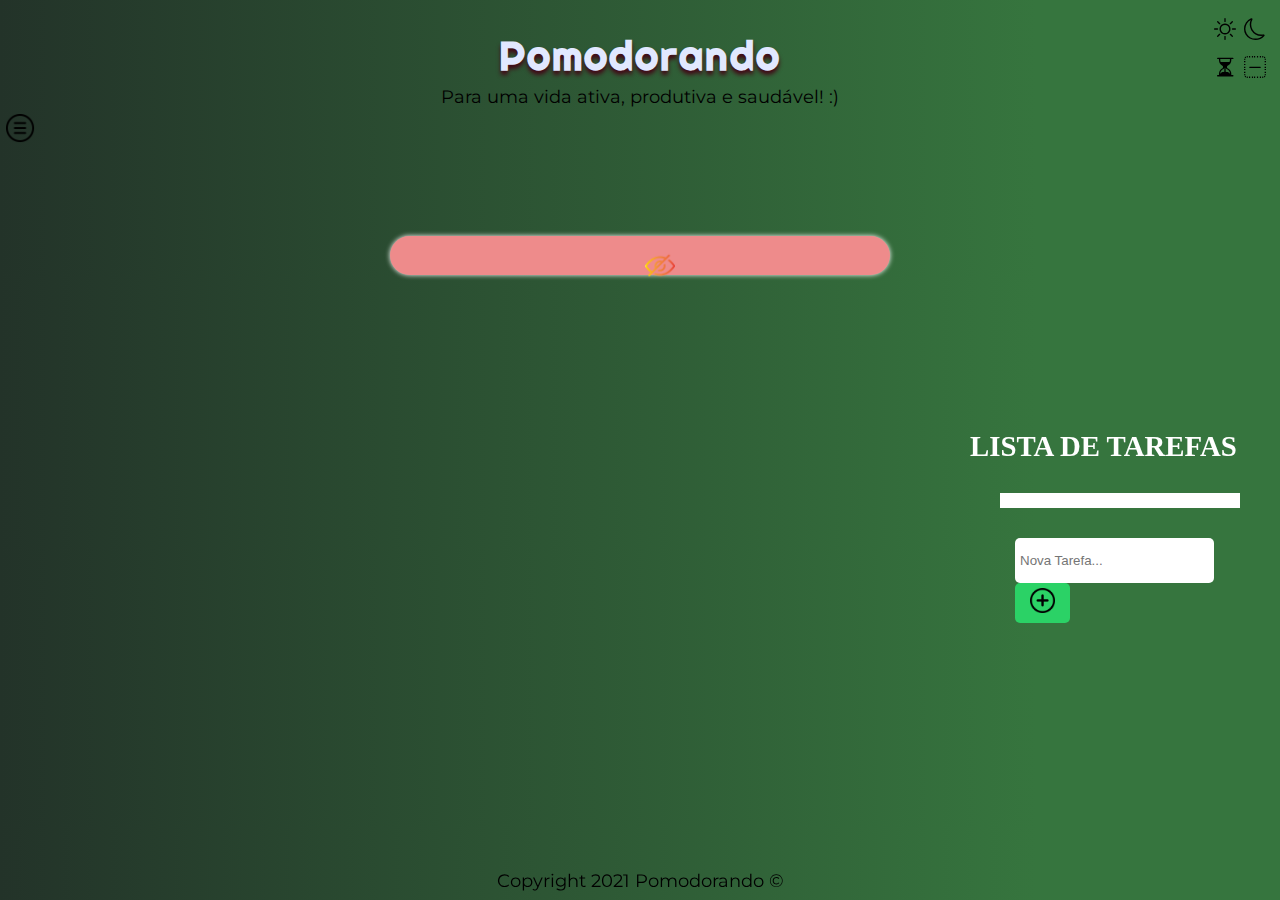
==== src/index.html @ 74346477 "barra" ====
<!DOCTYPE html>
<html lang="en">

<head>
  <meta charset="UTF-8">
  <meta http-equiv="X-UA-Compatible" content="IE=edge">
  <meta name="viewport" content="width=device-width, initial-scale=1.0">
  <link rel="stylesheet" href="https://cdn.jsdelivr.net/npm/bootstrap@4.6.1/dist/css/bootstrap.min.css"
    integrity="sha384-zCbKRCUGaJDkqS1kPbPd7TveP5iyJE0EjAuZQTgFLD2ylzuqKfdKlfG/eSrtxUkn" crossorigin="anonymous">
  <link rel="stylesheet" href="https://cdn.jsdelivr.net/npm/bootstrap-icons@1.7.0/font/bootstrap-icons.css">
  <link rel="stylesheet" href="style.css">
  <link rel="stylesheet" href="css/cronometro.css">
  <link rel="shortcut icon" href="img/favcon.jpg" type="image/x-icon">
  <title>POMODORANDO</title>

</head>

<body onload="carregar()">

  <!--Titulo INICIO-->
  <h2>Pomodorando</h2>
  <p>Para uma vida ativa, produtiva e saudável! :)</p>
  <!--Titulo FIM-->

  <!--TEMA-->
  <div class="tema" onclick="mudarTema()">
    <label class="descricao pointer" for="switchTema"><i class="bi bi-brightness-high"></i></label>
    <div class="custom-control custom-switch">
      <input type="checkbox" class="custom-control-input pointer" id="switchTema">
      <label class="custom-control-label descricao pointer" for="switchTema"><i class="bi bi-moon"></i></label>
    </div>
  </div>


  <!--MODO ZEN-->
  <div class="zen" onclick="modoZen()">
    <label class="descricao" for="modoZen"><i class="bi bi-hourglass-split"></i></i></label>
    <div class="custom-control custom-switch">
      <input type="checkbox" class="custom-control-input" id="modoZen">
      <label class="custom-control-label descricao" for="modoZen"><i class="bi bi-dash-square-dotted"></i></label>
    </div>
  </div>

  <!--MENU LATERAL INICIO-->
  <input type="checkbox" id="check">
  <label for="check"><img src="img/barra-de-menu.png" alt="menu" class="menu"></label>
  <nav>
    <ul>
      <li><a href="index.html">Home</a></li>
      <li><a href="#">Configurações</a></li>
      <li><a href="#">Contato</a></li>
      <li><a href="saibamais.html">Sobre</a></li>
      <li><a href="#" onclick="abreJanela()">Compartilhe</a></li>
    </ul>
  </nav>
  <!--MENU LATERAL FIM-->

  <!--LISTA TO-DO INICIO-->
  <div>
    <aside id="lista">

      <div class="container">
        <div class="row">
          <div class="intro col-12">
            <h1>Lista de Tarefas</h1>
            <div>
              <div class="border1"></div>
            </div>
          </div>
        </div>

        <div class="progress">
          <span class="progress-bar" style="width: 0%"></span>

        </div>


        <div class="row" style="width: 100%">
          <div class="dados col-6">
            <input id="userInput" type="text" placeholder="Nova Tarefa..." maxlength="27">
            <button id="enter"><i class=""><img src="img/adicionar.png"></i></button>
          </div>
        </div>

        <!-- Empty List -->
        <div class="row">
          <div class="listItems col-12">
            <ul class="col-12 offset-0 col-sm-8 offset-sm-2" id="ul">
            </ul>
          </div>
        </div>

      </div>
    </aside>
  </div>
  <!--LISTA TO-DO FIM-->

  <!--CRONOMETRO INICIO-->

  <div class="max-width" id="cronometro">

    <input type="checkbox" id="toggle-1">
    <label for="toggle-1">
      <img src="img/ocultar.png" alt="ocultar">
    </label><br>

    <div id="mostra">

      <h1 id="counter">00:00:00</h1><br>
      <input class="form-check-input" type="checkbox" />
      <button class="start" onclick="start();"><img src="img/play.png" alt="play"></button>
      <button class="pause" onclick="pause();"><img src="img/pause.png" alt="pause"></button>
      <button class="stop" onclick="stop();"><img src="img/stop.png" alt="stop"></button><br>

      <audio id="avisando" src="https://actions.google.com/sounds/v1/alarms/medium_bell_ringing_near.ogg"></audio>
    </div>
  </div>
  <!--CRONOMETRO FIM-->

  <!--FOOTER INICIO-->
  <footer id="footer">
    <p>Copyright 2021 Pomodorando &copy;</p>
  </footer>
  <!--FOOTER FIM-->

  <script src="main.js"></script>
  <script src="https://cdn.jsdelivr.net/npm/jquery@3.5.1/dist/jquery.slim.min.js"
    integrity="sha384-DfXdz2htPH0lsSSs5nCTpuj/zy4C+OGpamoFVy38MVBnE+IbbVYUew+OrCXaRkfj"
    crossorigin="anonymous"></script>
  <script src="https://cdn.jsdelivr.net/npm/bootstrap@4.6.1/dist/js/bootstrap.bundle.min.js"
    integrity="sha384-fQybjgWLrvvRgtW6bFlB7jaZrFsaBXjsOMm/tB9LTS58ONXgqbR9W8oWht/amnpF"
    crossorigin="anonymous"></script>

</body>

</html>
---- src/style.css ----
/*--============= FONTES =============-->*/
@import url('https://fonts.googleapis.com/css2?family=Righteous&display=swap');
@import url('https://fonts.googleapis.com/css2?family=Montserrat&display=swap');
@import url('https://fonts.googleapis.com/css2?family=Concert+One&display=swap');

*{
  margin: 10 auto;
  padding: 0;
}

body{
position: relative;
background: rgba(239, 72, 61, 0.9);
background: linear-gradient(0deg, rgba(238, 54, 41, 0.9) 0%, rgba(239, 72, 61, 0.9) 0.01%, rgba(239, 72, 61, 0.9) 69.88%, rgba(255, 107, 61, 0.9) 100%);
background: -webkit-linear-gradient(0deg, rgba(238, 54, 41, 0.9) 0%, rgba(239, 72, 61, 0.9) 0.01%, rgba(239, 72, 61, 0.9) 69.88%, rgba(255, 107, 61, 0.9) 100%);
background: -moz-linear-gradient(0deg, rgba(238, 54, 41, 0.9) 0%, rgba(239, 72, 61, 0.9) 0.01%, rgba(239, 72, 61, 0.9) 69.88%, rgba(255, 107, 61, 0.9) 100%);
font-family: Montserrat;
}

h2{
 font-family: Righteous;
 letter-spacing: 2px;
 margin-top: 30px;
 margin-bottom: 5px;
 text-align: center;
 color: rgb(225, 232, 255);
 font-size: 40px;
 text-shadow: 0px 4px 4px #420716;
}

p{
 font-family: Montserrat;
 text-align: center;
 color: black;
 font-size: 18px;
}


.listatarefas {
  position: fixed;
  top: 120px;
  right: 10px;
  display: flex;

}

/*LISTA TO-DO INICIO*/
#lista {
  top: 400px;
  right: 10px;
  display: flex;
  position:fixed;
  transition: all .5s;
}
.intro {
  margin: 30px 0px;
  font-weight: bold;
}

#lista h1 {
  font-size: 180%;
  color: #ffffff;
  text-transform: uppercase;
  font-weight: 800px;
  
}



.dados{
  margin: 0 auto;
  width: 70%;
}


#enter {
  border: none;
  padding: 5px 15px;
  border-radius: 5px;
  color: #f289a5;
  background-color: #2bd266;
  transition: all 0.75s ease;
  -webkit-transition: all 0.75s ease;
  -moz-transition: all 0.75s ease;
  -ms-transition: all 0.75s ease;
  -o-transition: all 0.75 ease;
  font-weight: normal;
  display: inline-block;
}

#enter:hover{
  background-color: #02798F;
  color: #FFCD5D;
}

  #enter img{
      width: 25px;
      height: 25px;
  }

ul {
  text-align: left;
  margin-top: 20px;
}


li {
  list-style: none;
  padding: 10px 20px;
  color: #ffffff;
  text-transform: capitalize;
  font-weight: 600;
  border: 2px solid #025f70;
  border-radius: 5px;
  margin-bottom: 10px;
  background: #f289a5;
  transition: all 0.75s ease;
  -webkit-transition: all 0.5s ease;
  -moz-transition: all 0.5s ease;
  -ms-transition: all 0.5s ease;
  -o-transition: all 0.5 ease;
}

li:hover {
  background: #f289a5;
}

li > button {
  font-weight: normal;
  background: none;
  border: none;
  float: right !important;
  color: #025f70;
  font-weight: 800;
}

input {
  border-radius: 5px;
  min-width: 90%;
  padding: 5px;
  height: 35px;
  border: none;
  margin: 0px;
  float: left;
}


.done {
  background: #51DF70 !important;
  color: #00891E;
}

.delete {
  display: none;
}



/*LISTA TO-DO FIM*/


/*Cronometro Inicio*/

.max-width {
  max-width: 500px;
  width: 100%;
  padding: 10px;
  box-sizing: border-box;
  margin-top: 10%;
  background-color: rgba(255, 255, 255, 0.295);
  box-shadow: 0 0 5px rgb(255, 255, 255);
  text-align: center;
  font-weight: bold;
  font-family: 'Concert One';
  border-radius: 1;
}

time {
  font-family: Concert One;
  margin-top: 20px;
  }
  
button {
  padding: 10px;
  border: none;
  outline: none;
  font-family: Montserrat;
  font-size: 1.1em;
  transition: all .5s;
  cursor: pointer;
  border-radius: 25px;
  font-weight: bold;
}

button:hover{
background-color: blanchedalmond;
}

.start{
  background-color: rgb(52, 216, 52);
}

.pause{
  background-color: rgb(70, 147, 235);
}

.stop{
  background-color: rgb(202, 54, 54);
}

/*Cronometro Fim*/




/*MENU LATERAL INICIO*/
ul{
  list-style: none; /*Retira a bolinha das listas*/
 }

a{
  text-decoration: none; /*Retira o sublinhado dos links*/
  color: black;
}

img{
  width: 40px; /*Tamanho do icone de menu*/
}

input[type="checkbox"]
{
  display: none;
  
}

nav{
  background-color: rgba(16, 16, 17, 0.282);
  width: 350px;
  left: -350px;
  height: 100%;
  position: absolute;
  transition: all .5s;
}

input[type="checkbox"]:checked ~ nav{
transform: translateX(350px); /*faz o menu aparecer*/
}


ul{
  top: 10%;
  position: absolute;
  width: 100%;
}

a{
  color: white;
  display: block;
  padding: 20px 5px;
}

a:hover{
  background-color: rgb(176,224,230); /*Cor quando o mouse é posicionado no menu*/
  color: black;
}

label{
  
  padding: 15px;
  position: absolute; /*alinha o icone do menu*/
  z-index: 1; /*faz o menu sumir*/
}

/*MENU LATERAL FIM*/

/*FOOTER INICIO*/
#footer {
  position: fixed;
  font-size: smaller;
  bottom: 0;
  width: 100%;
  height: 30px;

}
/*FOOTER LATERAL FIM*/

/*TEMA*/
.tema {
  position: fixed;
  top: 12px;
  right: 10px;
  display: flex;

}
.descricao {
  position: relative;
  padding: 0;
  margin: 4px;
  font-size: 22px;
}

.pointer {
  cursor: pointer;
}

/*MODO ZEN*/
.zen {
  position: fixed;
  top: 50px;
  right: 10px;
  display: flex;

}
.descricao {
  position: relative;
  padding: 0;
  margin: 4px;
  font-size: 22px;
}

/*OCULTAR CRONOMETRO*/
/* Checkbox */
#toggle-1 {
  display:none;
}
 
label { 
 -webkit-appearance: push-button;
 -moz-appearance: button; 
 display: inline-block;
 cursor: pointer;
 padding: 5px;
}
 
/* CSS padrão da div */
#mostra {
  display:none;
}
 
/* CSS quando o checkbox está marcado */
#toggle-1:checked ~ #mostra {
  display:block;
}
 
img{
  width: 30px;
}

/* BARRA DE Progresso*/


body {
  box-sizing: border-box;
  justify-content: center;
  
}
.progress {
  width: 90%;
  height: 15px;
  background: white;
  border-radius: 0px;
  width: 240px;
  margin: 30px;
  right: 0px;

}

.progress-bar {
  position: absolute;
  height: 15px;
  background: #f289a5;
  animation: progress-animation 5s linear;
 
    
}
@keyframes progress-animation{
  0% { width: 0%; } 
  100% { width: 73%; }
}

@keyframes load {
  0% {
      width: 0%;
  }
  10% {
      width: 10%;
  }
  20% {
      width: 20%;
  }
  30% {
      width: 30%;
  }
  40% {
      width: 40%;
  }
  50% {
      width: 50%;
  }
  60% {
      width: 60%;
  }
  73% {
      width: 73%;
  }
---- src/css/cronometro.css ----
*{
  margin: 0 auto;
  padding: 0;
}

.max-width {
  max-width: 500px;
  width: 100%;
  padding: 10px;
  box-sizing: border-box;
  margin-top: 10%;
  background-color: rgb(238, 139, 139);
  box-shadow: 0 0 5px #FFF;
  text-align: center;
  font-weight: bold;
  border-radius: 1000px;
}

h1 {
  font-family:'Times New Roman', Times, serif;
  margin-top: 20px;
  }

button {
  padding: 10px;
  border: none;
  outline: none;
  font-family: 'Segoe UI';
  font-size: 1.1em;
  transition: all .5s;
  cursor: pointer;
  border-radius: 25px;
  font-weight: bold;
}


.titulo{
  font-family: 'Segoe UI', Tahoma, Geneva, Verdana, sans-serif;
 text-align: center;
 color: rgb(243, 149, 8);
 font-size: 50px;
}

button:hover{
background-color: blanchedalmond;
}

.start{
  background-color: rgb(52, 216, 52);
}

.pause{
  background-color: rgb(201, 201, 47);
}

.stop{
  background-color: rgb(202, 54, 54);
}
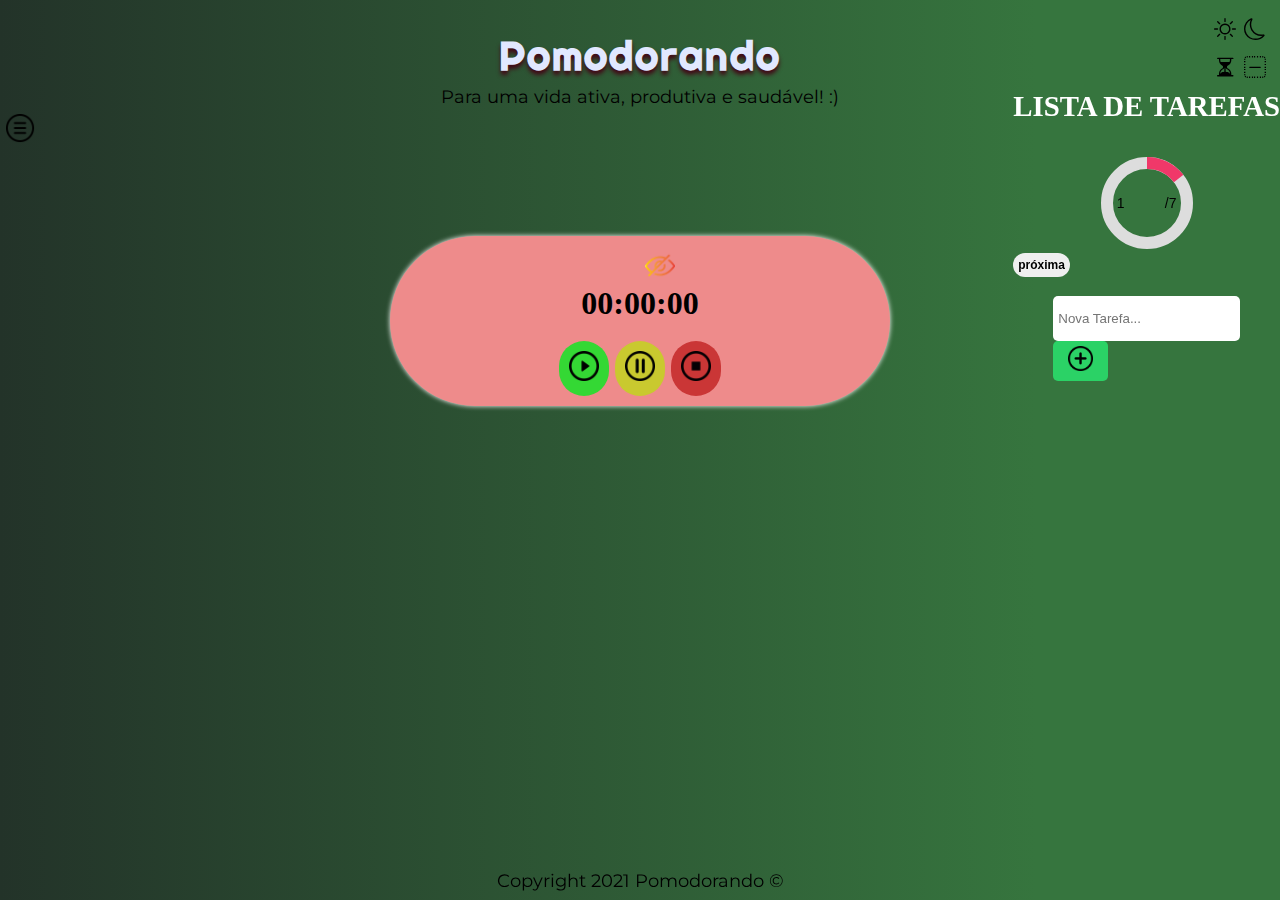
==== commit 5dc36812: "barra de progresso atualizada" ====
--- a/src/index.html
+++ b/src/index.html
@@ -69,10 +69,17 @@
           </div>
         </div>
 
-        <div class="progress">
-          <span class="progress-bar" style="width: 0%"></span>
+        <div class="graph">
 
+          <svg>
+            <circle cx="50" cy="50" r="40" />
+          </svg>
+          <svg class="cor">
+            <circle cx="50" cy="50" r="40" />
+          </svg>
+          <span class="counter">1</span> <span>/7</span>
         </div>
+        <button id="button1">próxima</button><br><br>
 
 
         <div class="row" style="width: 100%">
@@ -99,7 +106,7 @@
 
   <div class="max-width" id="cronometro">
 
-    <input type="checkbox" id="toggle-1">
+    <input type="checkbox" id="toggle-1" checked>
     <label for="toggle-1">
       <img src="img/ocultar.png" alt="ocultar">
     </label><br>
--- a/src/style.css
+++ b/src/style.css
@@ -46,11 +46,12 @@
 
 /*LISTA TO-DO INICIO*/
 #lista {
-  top: 400px;
-  right: 10px;
+  top: 60px;
+  right: 0;
   display: flex;
   position:fixed;
   transition: all .5s;
+  
 }
 .intro {
   margin: 30px 0px;
@@ -62,7 +63,7 @@
   color: #ffffff;
   text-transform: uppercase;
   font-weight: 800px;
-  
+  text-align: center;
 }
 
 
@@ -101,6 +102,7 @@
 ul {
   text-align: left;
   margin-top: 20px;
+  
 }
 
 
@@ -113,12 +115,13 @@
   border: 2px solid #025f70;
   border-radius: 5px;
   margin-bottom: 10px;
-  background: #f289a5;
+  background: #b1b1b1;
   transition: all 0.75s ease;
   -webkit-transition: all 0.5s ease;
   -moz-transition: all 0.5s ease;
   -ms-transition: all 0.5s ease;
   -o-transition: all 0.5 ease;
+  align-items: center;
 }
 
 li:hover {
@@ -322,6 +325,9 @@
 /* Checkbox */
 #toggle-1 {
   display:none;
+  flex-direction: row;
+justify-content: center;
+align-items: center;
 }
  
 label { 
@@ -349,57 +355,57 @@
 /* BARRA DE Progresso*/
 
 
-body {
-  box-sizing: border-box;
+.graph {
+  text-align: center;
+  width: 100px;
+  height: 100px;
+  line-height: 60px;
+  text-transform: uppercase;
+  font-family: sans-serif;
+  text-decoration: none;
+  font-size: 14px;
+  position: relative;
+  display: flex;
   justify-content: center;
-  
-}
-.progress {
-  width: 90%;
-  height: 15px;
-  background: white;
-  border-radius: 0px;
-  width: 240px;
-  margin: 30px;
-  right: 0px;
-
-}
-
-.progress-bar {
+  align-items: center;
+}
+
+#button1{
+  padding: 5px;
+  border: none;
+  outline: none;
+  font-family: Arial, Helvetica, sans-serif;
+  font-size: 12px;
+  transition: all .5s;
+  cursor: pointer;
+  border-radius: 25px;
+  font-weight: bold;
+}
+
+
+svg {
   position: absolute;
-  height: 15px;
-  background: #f289a5;
-  animation: progress-animation 5s linear;
+  width: 100%;
+  height: 100%;
+  top: 0;
+  left: 0;
+  fill: transparent;
+  stroke-width: 12px;
+  stroke: #ddd;
+}
+
+:root {
+  --size: 255;
+}
+
+.graph svg.cor {
+  stroke: #f03869;
+  stroke-dasharray: 255;
+  stroke-dashoffset: calc(var(--size) - 36.42);
+  transform: rotate(-90deg);
+  transform-origin: center;
+}
  
     
-}
-@keyframes progress-animation{
-  0% { width: 0%; } 
-  100% { width: 73%; }
-}
-
-@keyframes load {
-  0% {
-      width: 0%;
-  }
-  10% {
-      width: 10%;
-  }
-  20% {
-      width: 20%;
-  }
-  30% {
-      width: 30%;
-  }
-  40% {
-      width: 40%;
-  }
-  50% {
-      width: 50%;
-  }
-  60% {
-      width: 60%;
-  }
-  73% {
-      width: 73%;
-  }
+
+
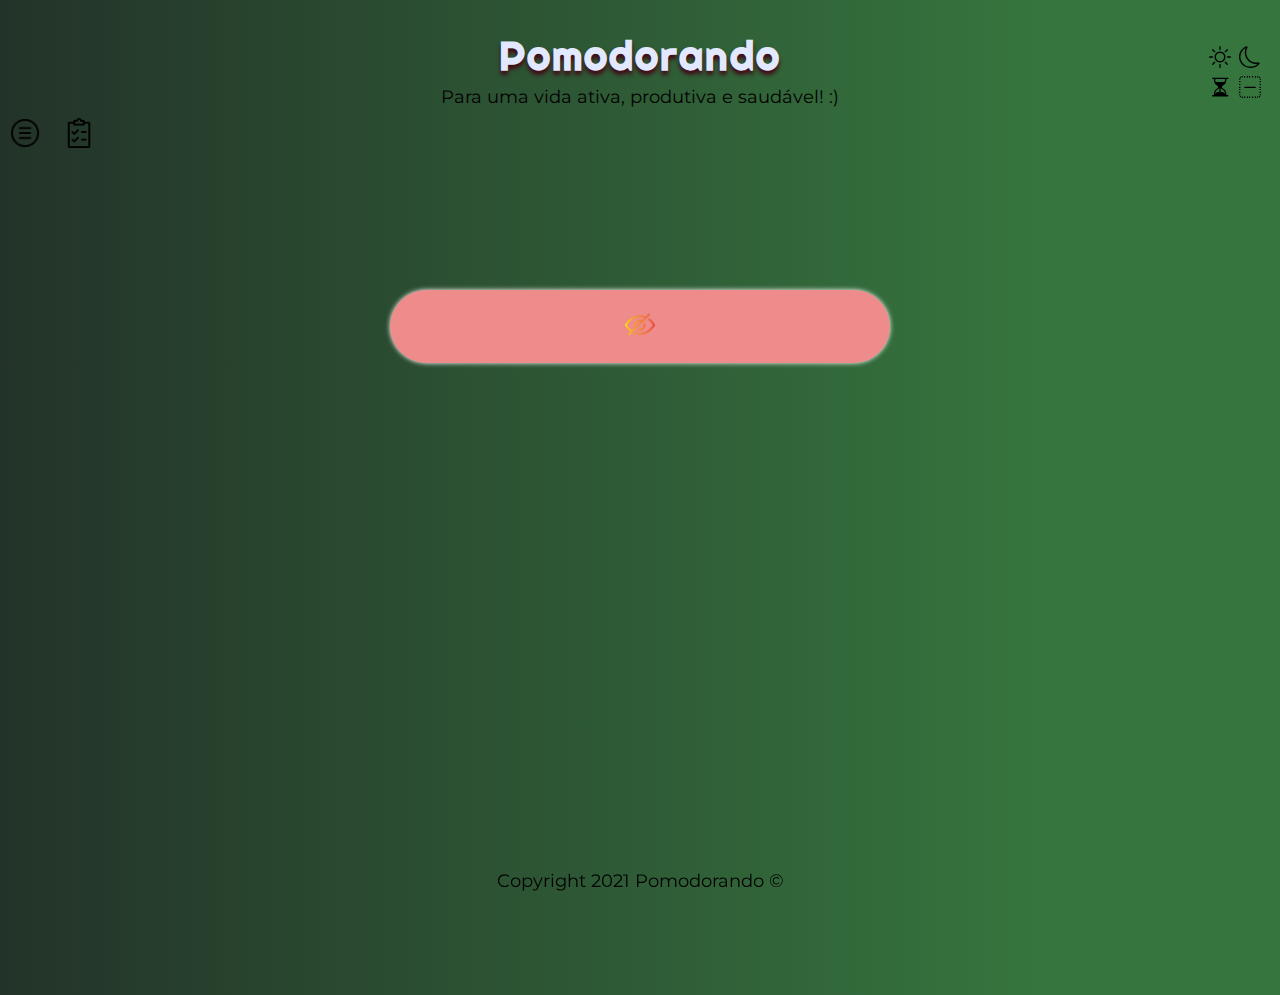
==== commit f50ad032: "Lista em dropdown" ====
--- a/src/index.html
+++ b/src/index.html
@@ -56,31 +56,25 @@
   <!--MENU LATERAL FIM-->
 
   <!--LISTA TO-DO INICIO-->
-  <div>
-    <aside id="lista">
-
+  <input type="checkbox" id="lista">
+  <label for="lista"><img src="img/list.png" alt="list" class="listaicon"></label>
+  <nav>
+    <ul>
       <div class="container">
         <div class="row">
           <div class="intro col-12">
-            <h1>Lista de Tarefas</h1>
+            <h3>Lista de Tarefas</h3>
             <div>
               <div class="border1"></div>
             </div>
           </div>
         </div>
+      
 
-        <div class="graph">
+        <div class="progress">
+          <span class="progress-bar" style="width: 0%"></span>
 
-          <svg>
-            <circle cx="50" cy="50" r="40" />
-          </svg>
-          <svg class="cor">
-            <circle cx="50" cy="50" r="40" />
-          </svg>
-          <span class="counter">1</span> <span>/7</span>
         </div>
-        <button id="button1">próxima</button><br><br>
-
 
         <div class="row" style="width: 100%">
           <div class="dados col-6">
@@ -100,13 +94,15 @@
       </div>
     </aside>
   </div>
+</ul>
+</nav>
   <!--LISTA TO-DO FIM-->
 
   <!--CRONOMETRO INICIO-->
 
   <div class="max-width" id="cronometro">
 
-    <input type="checkbox" id="toggle-1" checked>
+    <input type="checkbox" id="toggle-1">
     <label for="toggle-1">
       <img src="img/ocultar.png" alt="ocultar">
     </label><br>
--- a/src/style.css
+++ b/src/style.css
@@ -28,6 +28,14 @@
  text-shadow: 0px 4px 4px #420716;
 }
 
+h3{
+  font-size: 150%;
+  color: #ffffff;
+  font-weight: 800px;
+  text-shadow: 0px 4px 4px #420716;
+  font-family: Montserrat;
+}
+
 p{
  font-family: Montserrat;
  text-align: center;
@@ -35,48 +43,79 @@
  font-size: 18px;
 }
 
-
-.listatarefas {
-  position: fixed;
-  top: 120px;
-  right: 10px;
-  display: flex;
-
-}
-
-/*LISTA TO-DO INICIO*/
+/*LISTA LATERAL INICIO*/
+* { box-sizing: border-box; }
+
+.listaicon{
+  position: relative;
+}
+
+input[type="lista"]{
+  display: inline-block;
+  float: left;
+  position: relative;
+}
+
+nav{
+  background-color: rgba(43, 21, 21, 0.282);
+  width: 325px;
+  left: -300px;
+  height: 250%;
+  padding: 20px;
+  position: absolute;
+  transition: all .5s;
+  border-radius: 10px;
+}
+
+input[type="lista"]:checked ~ nav{
+transform: translateX(350px); /*faz o menu aparecer*/
+}
+
 #lista {
-  top: 60px;
-  right: 0;
-  display: flex;
-  position:fixed;
+  display: none;
   transition: all .5s;
-  
-}
+  position: relative;
+  float: left;
+}
+
+ul{
+  top: 100%;
+  left: 10px;
+  width: 100%;
+  position: absolute;
+  overflow: hidden;
+}
+
+/* Checkbox */
+#toggle-1 {
+  display:none;
+}
+ 
+/* CSS padrão da div */
+#mostra {
+  display:none;
+}
+ 
+/* CSS quando o checkbox está marcado */
+#toggle-1:checked ~ #mostra {
+  display:block;
+}
+
 .intro {
-  margin: 30px 0px;
+  margin: 10px 0px;
   font-weight: bold;
 }
-
-#lista h1 {
-  font-size: 180%;
-  color: #ffffff;
-  text-transform: uppercase;
-  font-weight: 800px;
-  text-align: center;
-}
-
-
 
 .dados{
   margin: 0 auto;
   width: 70%;
-}
-
+  top: 15%;
+  width: 250px;
+}
 
 #enter {
   border: none;
-  padding: 5px 15px;
+  padding: 5px 12px;
   border-radius: 5px;
   color: #f289a5;
   background-color: #2bd266;
@@ -86,7 +125,7 @@
   -ms-transition: all 0.75s ease;
   -o-transition: all 0.75 ease;
   font-weight: normal;
-  display: inline-block;
+  
 }
 
 #enter:hover{
@@ -94,17 +133,10 @@
   color: #FFCD5D;
 }
 
-  #enter img{
+#enter img{
       width: 25px;
       height: 25px;
   }
-
-ul {
-  text-align: left;
-  margin-top: 20px;
-  
-}
-
 
 li {
   list-style: none;
@@ -112,20 +144,20 @@
   color: #ffffff;
   text-transform: capitalize;
   font-weight: 600;
-  border: 2px solid #025f70;
+  border: none;
   border-radius: 5px;
   margin-bottom: 10px;
-  background: #b1b1b1;
+  background: #da976ad5;
   transition: all 0.75s ease;
   -webkit-transition: all 0.5s ease;
   -moz-transition: all 0.5s ease;
   -ms-transition: all 0.5s ease;
   -o-transition: all 0.5 ease;
-  align-items: center;
+  overflow: hidden;  
 }
 
 li:hover {
-  background: #f289a5;
+  background: #da976ad5;
 }
 
 li > button {
@@ -133,7 +165,7 @@
   background: none;
   border: none;
   float: right !important;
-  color: #025f70;
+  color: #1d1e1f;
   font-weight: 800;
 }
 
@@ -144,7 +176,7 @@
   height: 35px;
   border: none;
   margin: 0px;
-  float: left;
+  top: 10%;
 }
 
 
@@ -156,9 +188,6 @@
 .delete {
   display: none;
 }
-
-
-
 /*LISTA TO-DO FIM*/
 
 
@@ -181,6 +210,7 @@
 time {
   font-family: Concert One;
   margin-top: 20px;
+  text-align: center;
   }
   
 button {
@@ -233,46 +263,71 @@
 input[type="checkbox"]
 {
   display: none;
-  
+}
+
+.check{
+  display: inline-block;
+  margin: 50px;
+  position: relative;
+  float: left;
 }
 
 nav{
-  background-color: rgba(16, 16, 17, 0.282);
-  width: 350px;
+  background-color: rgba(43, 21, 21, 0.282);
+  width: 325px;
   left: -350px;
-  height: 100%;
+  height: 250%;
+  padding: 20px;
   position: absolute;
   transition: all .5s;
+  border-radius: 10px;
 }
 
 input[type="checkbox"]:checked ~ nav{
-transform: translateX(350px); /*faz o menu aparecer*/
+  transform: translateX(350px); /*faz o menu aparecer*/
 }
 
 
 ul{
   top: 10%;
+  left: 20px;
+  width: 250px;
   position: absolute;
-  width: 100%;
+  overflow:hidden;
 }
 
 a{
   color: white;
   display: block;
-  padding: 20px 5px;
+  padding: 15px 10px;
 }
 
 a:hover{
-  background-color: rgb(176,224,230); /*Cor quando o mouse é posicionado no menu*/
+  background-color: rgb(230, 217, 176); /*Cor quando o mouse é posicionado no menu*/
   color: black;
+  border-radius: 15px;
+  width: 200px;
 }
 
 label{
-  
-  padding: 15px;
-  position: absolute; /*alinha o icone do menu*/
+  padding: 10px;
+  display: inline-block;
+  position: relative;
+}
+
+label.check{
   z-index: 1; /*faz o menu sumir*/
-}
+  position: relative;
+
+}
+
+label.listaicon{
+  z-index: 2; /*faz o menu sumir*/
+  position: relative;
+  display: inline-block;
+  margin-left: 30px;
+}
+
 
 /*MENU LATERAL FIM*/
 
@@ -290,8 +345,8 @@
 /*TEMA*/
 .tema {
   position: fixed;
-  top: 12px;
-  right: 10px;
+  top: 40px;
+  right: 15px;
   display: flex;
 
 }
@@ -309,8 +364,8 @@
 /*MODO ZEN*/
 .zen {
   position: fixed;
-  top: 50px;
-  right: 10px;
+  top: 70px;
+  right: 15px;
   display: flex;
 
 }
@@ -322,31 +377,9 @@
 }
 
 /*OCULTAR CRONOMETRO*/
-/* Checkbox */
-#toggle-1 {
-  display:none;
-  flex-direction: row;
-justify-content: center;
-align-items: center;
-}
- 
-label { 
- -webkit-appearance: push-button;
- -moz-appearance: button; 
- display: inline-block;
- cursor: pointer;
- padding: 5px;
-}
- 
-/* CSS padrão da div */
-#mostra {
-  display:none;
-}
- 
-/* CSS quando o checkbox está marcado */
-#toggle-1:checked ~ #mostra {
-  display:block;
-}
+
+
+
  
 img{
   width: 30px;
@@ -355,57 +388,57 @@
 /* BARRA DE Progresso*/
 
 
-.graph {
-  text-align: center;
-  width: 100px;
-  height: 100px;
-  line-height: 60px;
-  text-transform: uppercase;
-  font-family: sans-serif;
-  text-decoration: none;
-  font-size: 14px;
-  position: relative;
-  display: flex;
+body {
+  box-sizing: border-box;
   justify-content: center;
-  align-items: center;
-}
-
-#button1{
-  padding: 5px;
-  border: none;
-  outline: none;
-  font-family: Arial, Helvetica, sans-serif;
-  font-size: 12px;
-  transition: all .5s;
-  cursor: pointer;
-  border-radius: 25px;
-  font-weight: bold;
-}
-
-
-svg {
+  
+}
+.progress {
+  width: 90%;
+  height: 15px;
+  background: white;
+  border-radius: 0px;
+  width: 240px;
+  margin: 30px;
+  right: 0px;
+
+}
+
+.progress-bar {
   position: absolute;
-  width: 100%;
-  height: 100%;
-  top: 0;
-  left: 0;
-  fill: transparent;
-  stroke-width: 12px;
-  stroke: #ddd;
-}
-
-:root {
-  --size: 255;
-}
-
-.graph svg.cor {
-  stroke: #f03869;
-  stroke-dasharray: 255;
-  stroke-dashoffset: calc(var(--size) - 36.42);
-  transform: rotate(-90deg);
-  transform-origin: center;
-}
+  height: 15px;
+  background: #f289a5;
+  animation: progress-animation 5s linear;
  
     
-
-
+}
+@keyframes progress-animation{
+  0% { width: 0%; } 
+  100% { width: 73%; }
+}
+
+@keyframes load {
+  0% {
+      width: 0%;
+  }
+  10% {
+      width: 10%;
+  }
+  20% {
+      width: 20%;
+  }
+  30% {
+      width: 30%;
+  }
+  40% {
+      width: 40%;
+  }
+  50% {
+      width: 50%;
+  }
+  60% {
+      width: 60%;
+  }
+  73% {
+      width: 73%;
+  }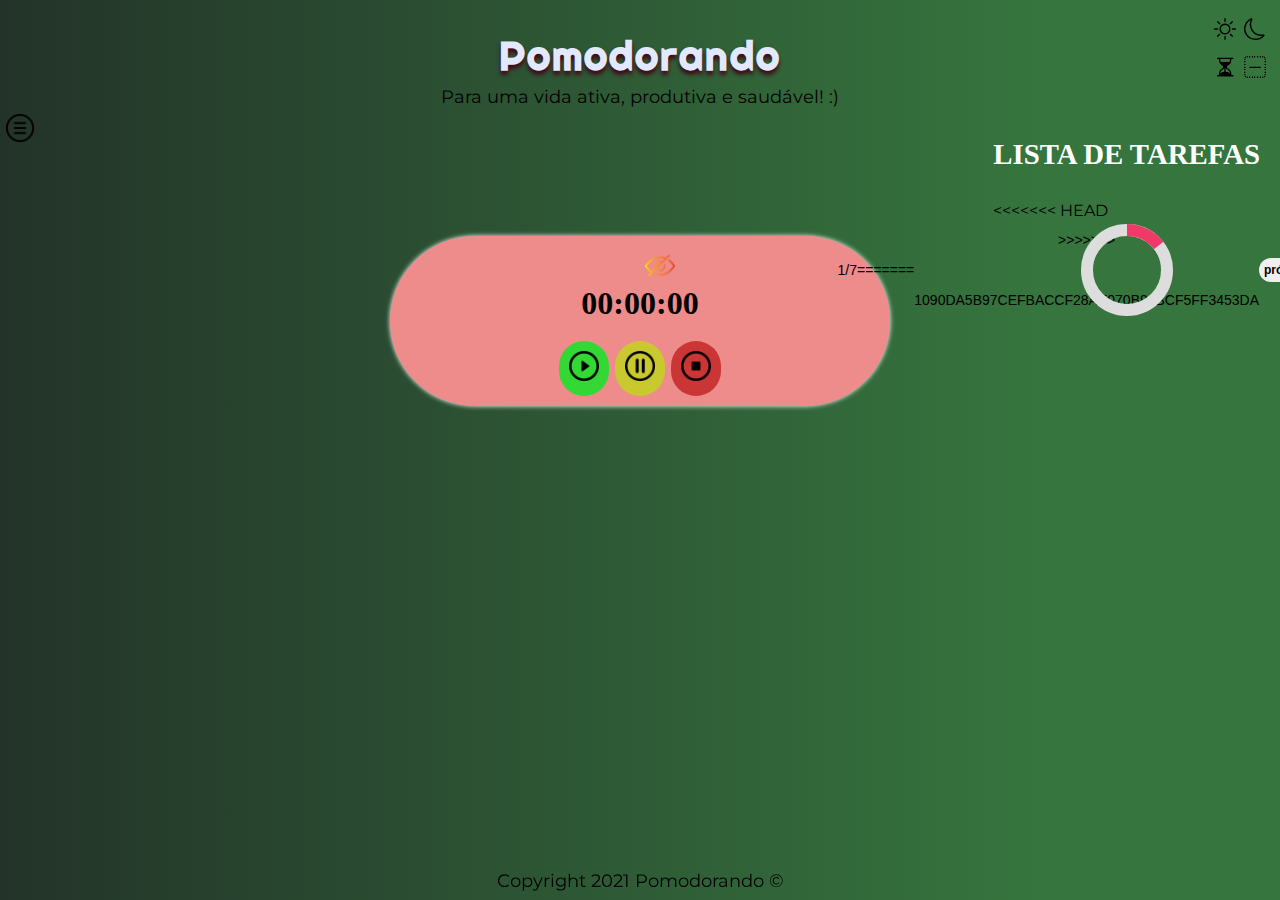
==== commit 78de20e1: "atualizaçoes" ====
--- a/src/index.html
+++ b/src/index.html
@@ -56,25 +56,37 @@
   <!--MENU LATERAL FIM-->
 
   <!--LISTA TO-DO INICIO-->
-  <input type="checkbox" id="lista">
-  <label for="lista"><img src="img/list.png" alt="list" class="listaicon"></label>
-  <nav>
-    <ul>
+  <div>
+    <aside id="lista">
+
       <div class="container">
         <div class="row">
           <div class="intro col-12">
-            <h3>Lista de Tarefas</h3>
+            <h1>Lista de Tarefas</h1>
             <div>
               <div class="border1"></div>
             </div>
           </div>
         </div>
-      
 
+<<<<<<< HEAD
+        <div class="graph">
+
+          <svg>
+            <circle cx="50" cy="50" r="40" />
+          </svg>
+          <svg class="cor">
+            <circle cx="50" cy="50" r="40" />
+          </svg>
+          <span class="counter">1</span> <span>/7</span>
+=======
         <div class="progress">
           <span class="progress-bar" style="width: 0%"></span>
 
+>>>>>>> 1090da5b97cefbaccf28ae070b98bcf5ff3453da
         </div>
+        <button id="button1">próxima</button><br><br>
+
 
         <div class="row" style="width: 100%">
           <div class="dados col-6">
@@ -94,15 +106,13 @@
       </div>
     </aside>
   </div>
-</ul>
-</nav>
   <!--LISTA TO-DO FIM-->
 
   <!--CRONOMETRO INICIO-->
 
   <div class="max-width" id="cronometro">
 
-    <input type="checkbox" id="toggle-1">
+    <input type="checkbox" id="toggle-1" checked>
     <label for="toggle-1">
       <img src="img/ocultar.png" alt="ocultar">
     </label><br>
--- a/src/style.css
+++ b/src/style.css
@@ -28,14 +28,6 @@
  text-shadow: 0px 4px 4px #420716;
 }
 
-h3{
-  font-size: 150%;
-  color: #ffffff;
-  font-weight: 800px;
-  text-shadow: 0px 4px 4px #420716;
-  font-family: Montserrat;
-}
-
 p{
  font-family: Montserrat;
  text-align: center;
@@ -43,79 +35,47 @@
  font-size: 18px;
 }
 
-/*LISTA LATERAL INICIO*/
-* { box-sizing: border-box; }
-
-.listaicon{
-  position: relative;
-}
-
-input[type="lista"]{
-  display: inline-block;
-  float: left;
-  position: relative;
-}
-
-nav{
-  background-color: rgba(43, 21, 21, 0.282);
-  width: 325px;
-  left: -300px;
-  height: 250%;
-  padding: 20px;
+
+.listatarefas {
+  position: fixed;
+  top: 120px;
+  right: 10px;
+  display: flex;
+
+}
+
+/*LISTA TO-DO INICIO*/
+#lista {
+  right: 20px;
+  height: 100%;
   position: absolute;
   transition: all .5s;
-  border-radius: 10px;
-}
-
-input[type="lista"]:checked ~ nav{
-transform: translateX(350px); /*faz o menu aparecer*/
-}
-
-#lista {
-  display: none;
-  transition: all .5s;
-  position: relative;
-  float: left;
-}
-
-ul{
-  top: 100%;
-  left: 10px;
-  width: 100%;
-  position: absolute;
-  overflow: hidden;
-}
-
-/* Checkbox */
-#toggle-1 {
-  display:none;
-}
- 
-/* CSS padrão da div */
-#mostra {
-  display:none;
-}
- 
-/* CSS quando o checkbox está marcado */
-#toggle-1:checked ~ #mostra {
-  display:block;
-}
-
+  
+}
 .intro {
-  margin: 10px 0px;
+  margin: 30px 0px;
   font-weight: bold;
 }
+
+#lista h1 {
+  font-size: 180%;
+  color: #ffffff;
+  text-transform: uppercase;
+  font-weight: 800px;
+  text-align: center;
+}
+
+
 
 .dados{
   margin: 0 auto;
   width: 70%;
-  top: 15%;
-  width: 250px;
-}
+}
+
 
 #enter {
   border: none;
-  padding: 5px 12px;
+  padding: 5px 15px;
   border-radius: 5px;
   color: #f289a5;
   background-color: #2bd266;
@@ -125,7 +85,7 @@
   -ms-transition: all 0.75s ease;
   -o-transition: all 0.75 ease;
   font-weight: normal;
-  
+  display: inline-block;
 }
 
 #enter:hover{
@@ -133,10 +93,17 @@
   color: #FFCD5D;
 }
 
-#enter img{
+  #enter img{
       width: 25px;
       height: 25px;
   }
+
+ul {
+  text-align: left;
+  margin-top: 20px;
+  
+}
+
 
 li {
   list-style: none;
@@ -144,20 +111,20 @@
   color: #ffffff;
   text-transform: capitalize;
   font-weight: 600;
-  border: none;
+  border: 2px solid #025f70;
   border-radius: 5px;
   margin-bottom: 10px;
-  background: #da976ad5;
+  background: #b1b1b1;
   transition: all 0.75s ease;
   -webkit-transition: all 0.5s ease;
   -moz-transition: all 0.5s ease;
   -ms-transition: all 0.5s ease;
   -o-transition: all 0.5 ease;
-  overflow: hidden;  
+  align-items: center;
 }
 
 li:hover {
-  background: #da976ad5;
+  background: #f289a5;
 }
 
 li > button {
@@ -165,7 +132,7 @@
   background: none;
   border: none;
   float: right !important;
-  color: #1d1e1f;
+  color: #025f70;
   font-weight: 800;
 }
 
@@ -176,7 +143,7 @@
   height: 35px;
   border: none;
   margin: 0px;
-  top: 10%;
+  float: left;
 }
 
 
@@ -188,6 +155,9 @@
 .delete {
   display: none;
 }
+
+
+
 /*LISTA TO-DO FIM*/
 
 
@@ -210,7 +180,6 @@
 time {
   font-family: Concert One;
   margin-top: 20px;
-  text-align: center;
   }
   
 button {
@@ -263,71 +232,46 @@
 input[type="checkbox"]
 {
   display: none;
-}
-
-.check{
-  display: inline-block;
-  margin: 50px;
-  position: relative;
-  float: left;
+  
 }
 
 nav{
-  background-color: rgba(43, 21, 21, 0.282);
-  width: 325px;
+  background-color: rgba(16, 16, 17, 0.282);
+  width: 350px;
   left: -350px;
-  height: 250%;
-  padding: 20px;
+  height: 100%;
   position: absolute;
   transition: all .5s;
-  border-radius: 10px;
 }
 
 input[type="checkbox"]:checked ~ nav{
-  transform: translateX(350px); /*faz o menu aparecer*/
+transform: translateX(350px); /*faz o menu aparecer*/
 }
 
 
 ul{
   top: 10%;
-  left: 20px;
-  width: 250px;
   position: absolute;
-  overflow:hidden;
+  width: 100%;
 }
 
 a{
   color: white;
   display: block;
-  padding: 15px 10px;
+  padding: 20px 5px;
 }
 
 a:hover{
-  background-color: rgb(230, 217, 176); /*Cor quando o mouse é posicionado no menu*/
+  background-color: rgb(176,224,230); /*Cor quando o mouse é posicionado no menu*/
   color: black;
-  border-radius: 15px;
-  width: 200px;
 }
 
 label{
-  padding: 10px;
-  display: inline-block;
-  position: relative;
-}
-
-label.check{
+  
+  padding: 15px;
+  position: absolute; /*alinha o icone do menu*/
   z-index: 1; /*faz o menu sumir*/
-  position: relative;
-
-}
-
-label.listaicon{
-  z-index: 2; /*faz o menu sumir*/
-  position: relative;
-  display: inline-block;
-  margin-left: 30px;
-}
-
+}
 
 /*MENU LATERAL FIM*/
 
@@ -345,8 +289,8 @@
 /*TEMA*/
 .tema {
   position: fixed;
-  top: 40px;
-  right: 15px;
+  top: 12px;
+  right: 10px;
   display: flex;
 
 }
@@ -364,8 +308,8 @@
 /*MODO ZEN*/
 .zen {
   position: fixed;
-  top: 70px;
-  right: 15px;
+  top: 50px;
+  right: 10px;
   display: flex;
 
 }
@@ -377,9 +321,31 @@
 }
 
 /*OCULTAR CRONOMETRO*/
-
-
-
+/* Checkbox */
+#toggle-1 {
+  display:none;
+  flex-direction: row;
+justify-content: center;
+align-items: center;
+}
+ 
+label { 
+ -webkit-appearance: push-button;
+ -moz-appearance: button; 
+ display: inline-block;
+ cursor: pointer;
+ padding: 5px;
+}
+ 
+/* CSS padrão da div */
+#mostra {
+  display:none;
+}
+ 
+/* CSS quando o checkbox está marcado */
+#toggle-1:checked ~ #mostra {
+  display:block;
+}
  
 img{
   width: 30px;
@@ -388,57 +354,57 @@
 /* BARRA DE Progresso*/
 
 
-body {
-  box-sizing: border-box;
+.graph {
+  text-align: center;
+  width: 100px;
+  height: 100px;
+  line-height: 60px;
+  text-transform: uppercase;
+  font-family: sans-serif;
+  text-decoration: none;
+  font-size: 14px;
+  position: relative;
+  display: flex;
   justify-content: center;
-  
-}
-.progress {
-  width: 90%;
-  height: 15px;
-  background: white;
-  border-radius: 0px;
-  width: 240px;
-  margin: 30px;
-  right: 0px;
-
-}
-
-.progress-bar {
+  align-items: center;
+}
+
+#button1{
+  padding: 5px;
+  border: none;
+  outline: none;
+  font-family: Arial, Helvetica, sans-serif;
+  font-size: 12px;
+  transition: all .5s;
+  cursor: pointer;
+  border-radius: 25px;
+  font-weight: bold;
+}
+
+
+svg {
   position: absolute;
-  height: 15px;
-  background: #f289a5;
-  animation: progress-animation 5s linear;
+  width: 100%;
+  height: 100%;
+  top: 0;
+  left: 0;
+  fill: transparent;
+  stroke-width: 12px;
+  stroke: #ddd;
+}
+
+:root {
+  --size: 255;
+}
+
+.graph svg.cor {
+  stroke: #f03869;
+  stroke-dasharray: 255;
+  stroke-dashoffset: calc(var(--size) - 36.42);
+  transform: rotate(-90deg);
+  transform-origin: center;
+}
  
     
-}
-@keyframes progress-animation{
-  0% { width: 0%; } 
-  100% { width: 73%; }
-}
-
-@keyframes load {
-  0% {
-      width: 0%;
-  }
-  10% {
-      width: 10%;
-  }
-  20% {
-      width: 20%;
-  }
-  30% {
-      width: 30%;
-  }
-  40% {
-      width: 40%;
-  }
-  50% {
-      width: 50%;
-  }
-  60% {
-      width: 60%;
-  }
-  73% {
-      width: 73%;
-  }+
+
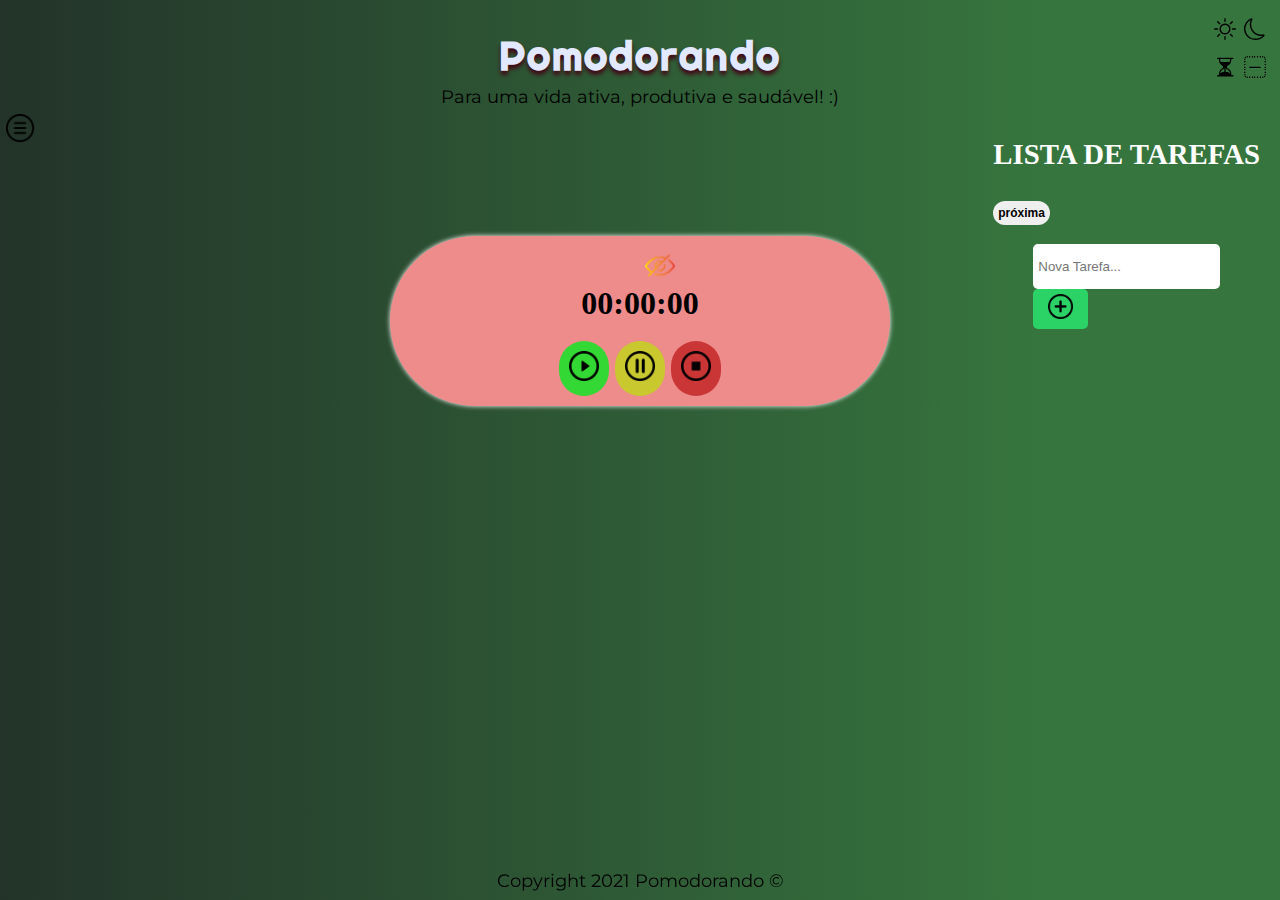
==== commit beeda46a: "." ====
--- a/src/index.html
+++ b/src/index.html
@@ -69,21 +69,9 @@
           </div>
         </div>
 
-<<<<<<< HEAD
-        <div class="graph">
-
-          <svg>
-            <circle cx="50" cy="50" r="40" />
-          </svg>
-          <svg class="cor">
-            <circle cx="50" cy="50" r="40" />
-          </svg>
-          <span class="counter">1</span> <span>/7</span>
-=======
         <div class="progress">
           <span class="progress-bar" style="width: 0%"></span>
 
->>>>>>> 1090da5b97cefbaccf28ae070b98bcf5ff3453da
         </div>
         <button id="button1">próxima</button><br><br>
 
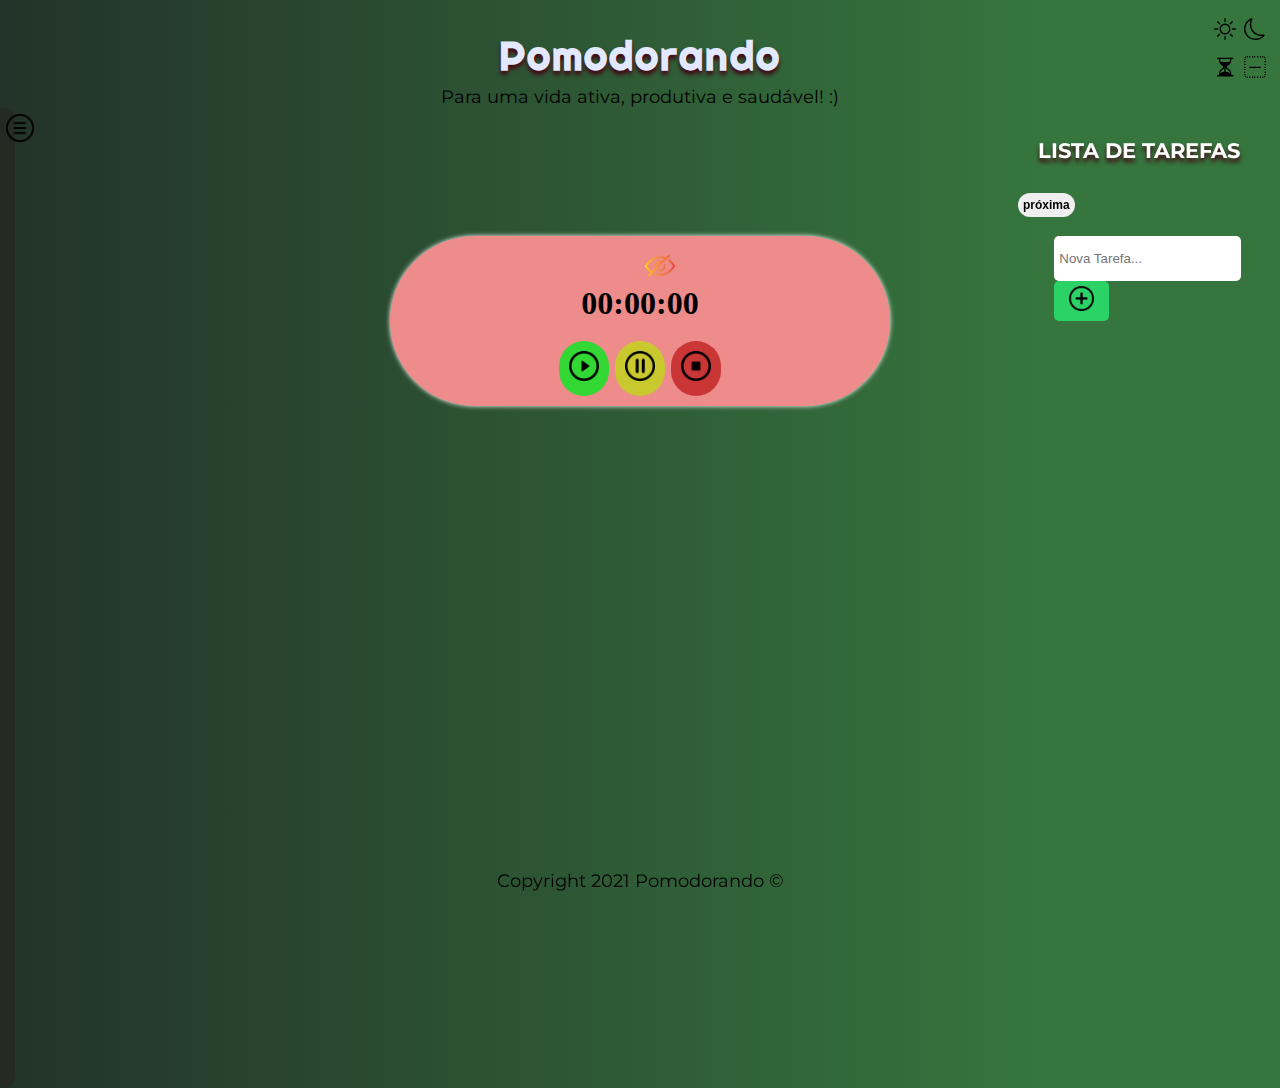
==== commit 936c4576: "Update contato e share.css" ====
--- a/src/index.html
+++ b/src/index.html
@@ -50,7 +50,7 @@
       <li><a href="#">Configurações</a></li>
       <li><a href="#">Contato</a></li>
       <li><a href="saibamais.html">Sobre</a></li>
-      <li><a href="#" onclick="abreJanela()">Compartilhe</a></li>
+      <li><a href="share.html" onclick="abreJanela()">Compartilhe</a></li>
     </ul>
   </nav>
   <!--MENU LATERAL FIM-->
--- a/src/style.css
+++ b/src/style.css
@@ -58,11 +58,13 @@
 }
 
 #lista h1 {
-  font-size: 180%;
+  font-size: 130%;
   color: #ffffff;
   text-transform: uppercase;
+  font-family: Montserrat;
   font-weight: 800px;
   text-align: center;
+  text-shadow: 0px 4px 4px #420716;
 }
 
 
@@ -70,6 +72,7 @@
 .dados{
   margin: 0 auto;
   width: 70%;
+  top:15%;
 }
 
 
@@ -101,6 +104,10 @@
 ul {
   text-align: left;
   margin-top: 20px;
+  top: 100%;
+  left: 10px;
+  width: 100%;
+  position: absolute;
   
 }
 
@@ -111,7 +118,7 @@
   color: #ffffff;
   text-transform: capitalize;
   font-weight: 600;
-  border: 2px solid #025f70;
+  border: none;
   border-radius: 5px;
   margin-bottom: 10px;
   background: #b1b1b1;
@@ -124,7 +131,7 @@
 }
 
 li:hover {
-  background: #f289a5;
+  background: #da976ad5;
 }
 
 li > button {
@@ -229,6 +236,12 @@
   width: 40px; /*Tamanho do icone de menu*/
 }
 
+.check{
+  display: inline-block;
+  margin: 50px;
+  position: relative;
+}
+
 input[type="checkbox"]
 {
   display: none;
@@ -236,12 +249,14 @@
 }
 
 nav{
-  background-color: rgba(16, 16, 17, 0.282);
-  width: 350px;
+  background-color: rgba(43, 21, 21, 0.282);
+  width: 325px;
   left: -350px;
-  height: 100%;
+  height: 250%;
   position: absolute;
+  padding:20px;
   transition: all .5s;
+  border-radius: 10px;
 }
 
 input[type="checkbox"]:checked ~ nav{
@@ -250,25 +265,29 @@
 
 
 ul{
-  top: 10%;
+  top: 5%;
+  left: 20px;
+  width: 250px;
   position: absolute;
-  width: 100%;
 }
 
 a{
   color: white;
   display: block;
-  padding: 20px 5px;
+  padding: 15px 10px;
 }
 
 a:hover{
-  background-color: rgb(176,224,230); /*Cor quando o mouse é posicionado no menu*/
+  background-color: rgb(230, 217, 176); /*Cor quando o mouse é posicionado no menu*/
   color: black;
+  font-weight: bold;
+  border-radius: 15px;
+  width: 210px;
 }
 
 label{
   
-  padding: 15px;
+  padding: 10px;
   position: absolute; /*alinha o icone do menu*/
   z-index: 1; /*faz o menu sumir*/
 }
@@ -325,8 +344,8 @@
 #toggle-1 {
   display:none;
   flex-direction: row;
-justify-content: center;
-align-items: center;
+  justify-content: center;
+  align-items: center;
 }
  
 label { 
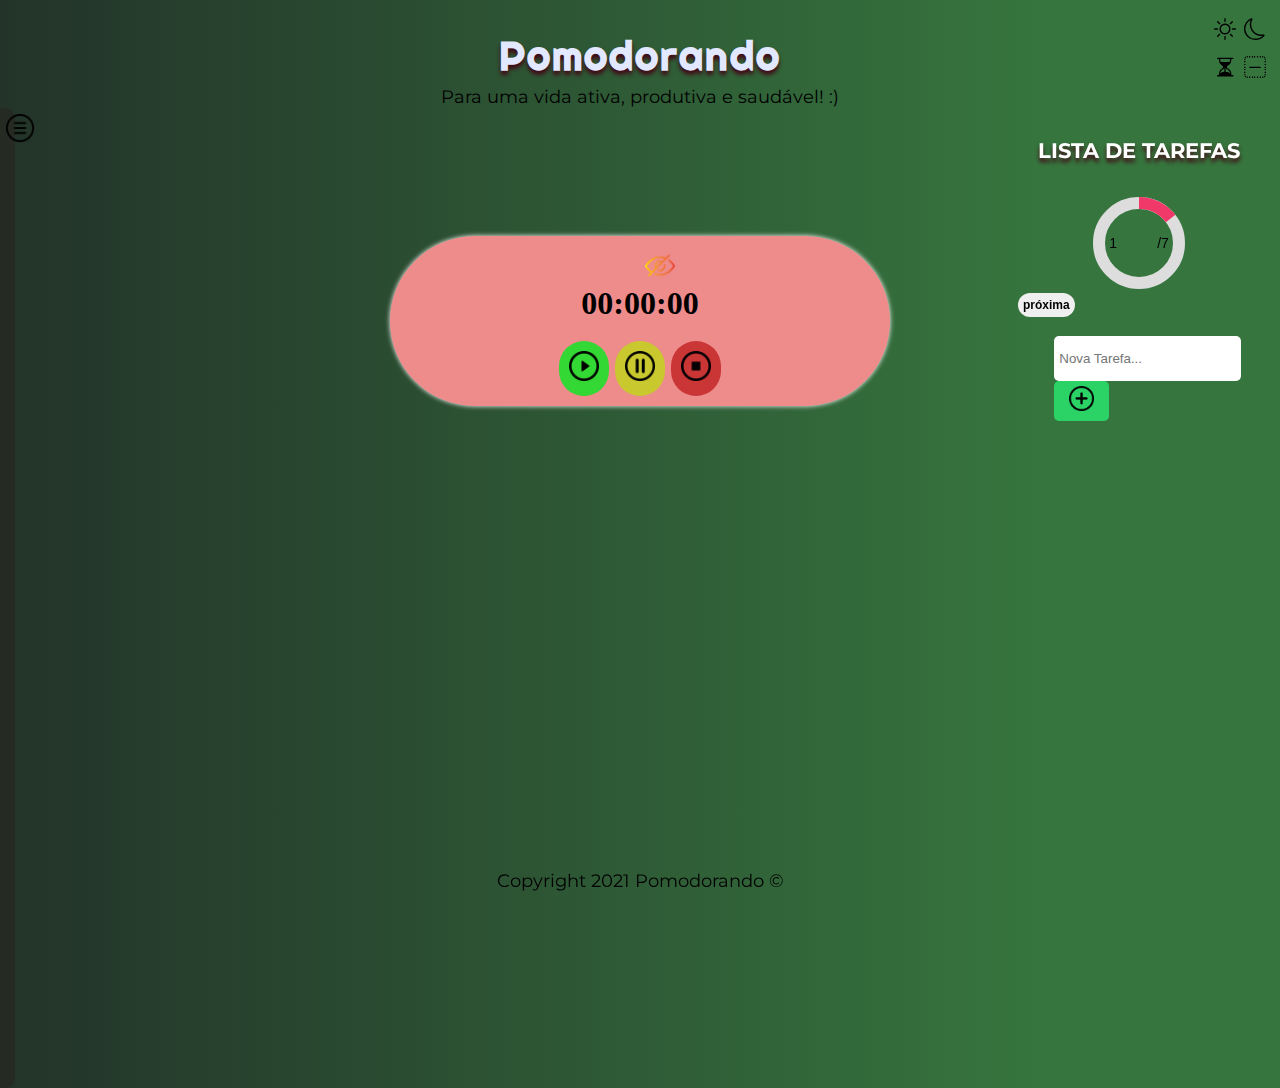
==== commit e24eaa70: "Update index.html" ====
--- a/src/index.html
+++ b/src/index.html
@@ -48,7 +48,7 @@
     <ul>
       <li><a href="index.html">Home</a></li>
       <li><a href="#">Configurações</a></li>
-      <li><a href="#">Contato</a></li>
+      <li><a href="contato.html">Contato</a></li>
       <li><a href="saibamais.html">Sobre</a></li>
       <li><a href="share.html" onclick="abreJanela()">Compartilhe</a></li>
     </ul>
@@ -69,8 +69,14 @@
           </div>
         </div>
 
-        <div class="progress">
-          <span class="progress-bar" style="width: 0%"></span>
+         <div class="graph">
+          <svg>
+            <circle cx="50" cy="50" r="40" />
+        </svg>
+        <svg class="cor">
+            <circle cx="50" cy="50" r="40" />
+        </svg>
+        <span class="counter">1</span><span>/7</span>
 
         </div>
         <button id="button1">próxima</button><br><br>
@@ -134,4 +140,4 @@
 
 </body>
 
-</html>+</html>
